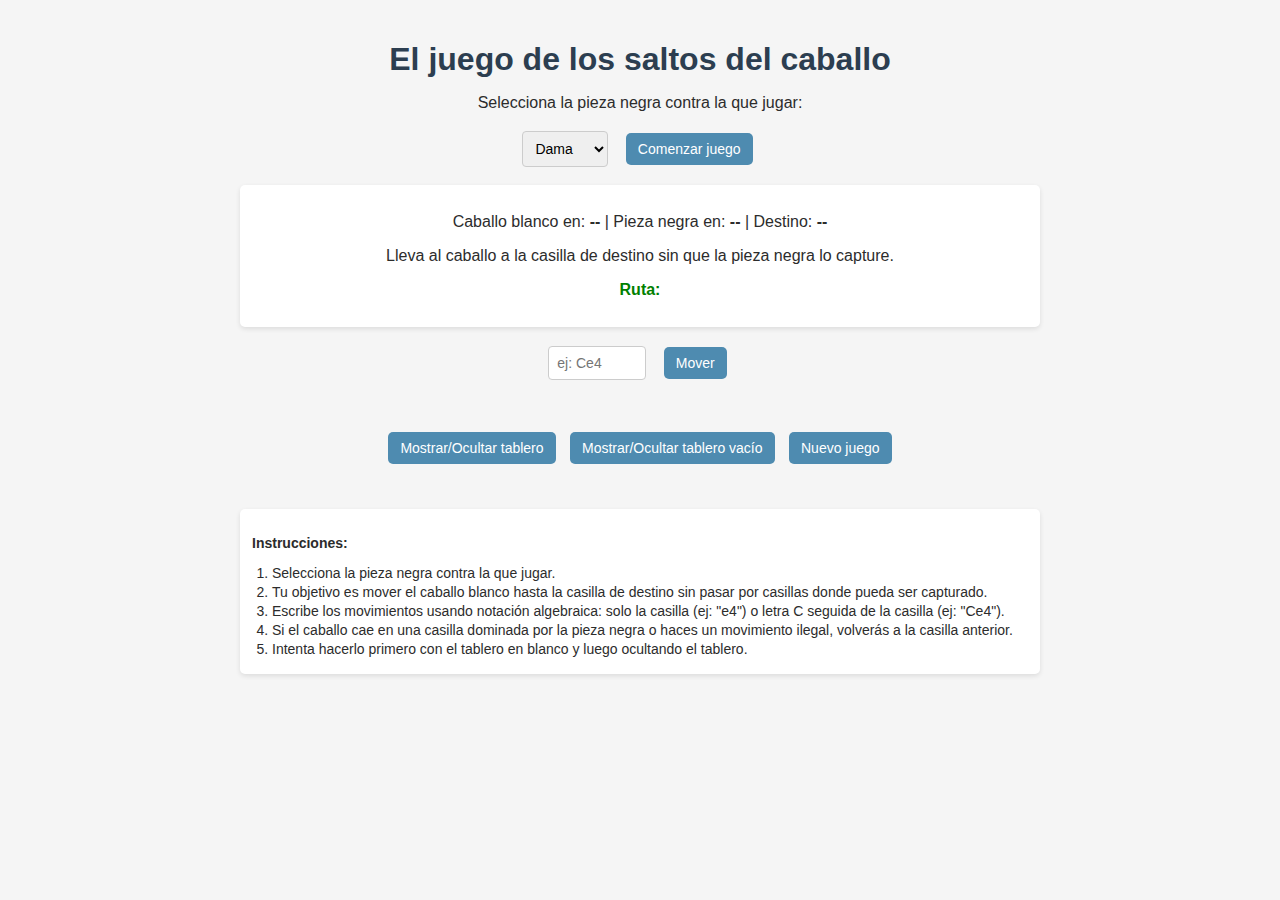
==== Juegodelcaballo.html @ 16022e9e "Create Juegodelcaballo.html" ====
<!DOCTYPE html>
<html lang="es">
<head>
  <meta charset="UTF-8">
  <meta name="viewport" content="width=device-width, initial-scale=1.0">
  <title>El juego de los saltos del caballo</title>
  <style>
      body {
          font-family: 'Noto Sans', Arial, sans-serif;
          max-width: 800px;
          margin: 0 auto;
          padding: 20px;
          text-align: center;
          background-color: #f5f5f5;
          color: #2c2c2c;
      }
      h1 {
          color: #2c3e50;
          margin-bottom: 10px;
      }
      /* Instrucciones al final en 14px */
      .instructions {
          background-color: #fff;
          padding: 12px;
          border-radius: 5px;
          margin-top: 20px;
          text-align: left;
          box-shadow: 0 2px 5px rgba(0,0,0,0.1);
          font-size: 14px;
      }
      .instructions ol, .instructions ul {
          padding-left: 20px;
          margin: 5px 0;
      }
      .instructions li {
          margin-bottom: 3px;
      }
      .board-container {
          margin-top: 20px;
          display: flex;
          flex-direction: column;
          align-items: center;
      }
      /* El tablero estará oculto hasta que se muestre mediante un botón */
      .chessboard, .empty-board {
          display: none;
          border: 2px solid #404040;
          width: 400px;
          height: 400px;
          margin: 20px auto;
          box-shadow: 0 4px 10px rgba(0,0,0,0.2);
          position: relative;
          border-radius: 6px;
      }
      .row {
          display: flex;
          height: 12.5%;
      }
      .cell {
          width: 12.5%;
          display: flex;
          justify-content: center;
          align-items: center;
          position: relative;
      }
      .white {
          background-color: #f0d9b5;
      }
      .black {
          background-color: #b58863;
      }
      /* Estilo para las piezas */
      .piece {
          width: 40px;
          height: 40px;
          object-fit: contain;
          z-index: 2;
      }
      /* Estilo para el banderín */
      .flag-piece {
          width: 40px;
          height: 40px;
          object-fit: contain;
          position: absolute;
          z-index: 3;
          top: 50%;
          left: 50%;
          transform: translate(-50%, -50%);
      }
      .highlight {
          position: relative;
      }
      .highlight::before {
          content: '';
          position: absolute;
          top: 0;
          left: 0;
          right: 0;
          bottom: 0;
          background-color: rgba(155, 199, 0, 0.4);
          z-index: 1;
      }
      .target {
          position: relative;
      }
      .target::before {
          content: '';
          position: absolute;
          top: 0;
          left: 0;
          right: 0;
          bottom: 0;
          background-color: rgba(0, 155, 199, 0.4);
          z-index: 1;
      }
      .game-info {
          margin: 15px 0;
          font-size: 16px;
          background-color: #fff;
          padding: 12px;
          border-radius: 5px;
          box-shadow: 0 2px 5px rgba(0,0,0,0.1);
      }
      .message {
          margin: 12px 0;
          padding: 8px;
          border-radius: 5px;
          font-weight: bold;
      }
      .correct {
          color: #15781B;
      }
      .incorrect {
          color: #C33;
      }
      button {
          padding: 8px 12px;
          margin: 5px;
          border: none;
          border-radius: 5px;
          background-color: #4e8bb0;
          color: white;
          cursor: pointer;
          font-size: 14px;
          transition: background-color 0.2s;
      }
      button:hover {
          background-color: #3a6d8c;
      }
      .move-input {
          padding: 8px;
          font-size: 14px;
          width: 80px;
          margin-right: 8px;
          /* Se permite ingreso en mayúsculas y minúsculas */
          border: 1px solid #ccc;
          border-radius: 4px;
      }
      .input-container {
          margin: 15px 0;
      }
      .select-piece {
          padding: 8px;
          font-size: 14px;
          margin-right: 8px;
          border: 1px solid #ccc;
          border-radius: 4px;
      }
      .rank-label, .file-label {
          position: absolute;
          font-size: 12px;
          color: #666;
      }
      .rank-label {
          left: 2px;
          top: 2px;
      }
      .file-label {
          right: 2px;
          bottom: 2px;
      }
      .board-buttons {
          margin: 10px 0;
      }
  </style>
</head>
<body>
  <h1>El juego de los saltos del caballo</h1>

  <!-- Área de selección y botones (visible desde el inicio) -->
  <div id="pieceSelection">
      <p>Selecciona la pieza negra contra la que jugar:</p>
      <select id="blackPiece" class="select-piece">
          <option value="queen">Dama</option>
          <option value="rook">Torre</option>
          <option value="bishop">Alfil</option>
          <option value="knight">Caballo</option>
          <option value="pawn">Peón</option>
      </select>
      <button id="startGame">Comenzar juego</button>
  </div>

  <!-- Área de juego (información, entrada, botones y tablero) -->
  <div id="gameArea">
      <div class="game-info">
          <p id="positionInfo">
              Caballo blanco en: <strong>--</strong> | 
              Pieza negra en: <strong>--</strong> | 
              Destino: <strong>--</strong>
          </p>
          <p>Lleva al caballo a la casilla de destino sin que la pieza negra lo capture.</p>
          <!-- Ruta de movimientos en verde y negrita -->
          <p id="movePath" style="color: green; font-weight: bold;">Ruta: </p>
      </div>
      
      <div class="input-container">
          <input type="text" id="moveInput" class="move-input" placeholder="ej: Ce4" maxlength="3">
          <button id="makeMove">Mover</button>
      </div>
      
      <div id="message" class="message"></div>
      
      <div class="board-buttons">
          <button id="toggleBoard">Mostrar/Ocultar tablero</button>
          <button id="toggleEmptyBoard">Mostrar/Ocultar tablero vacío</button>
          <button id="newGame">Nuevo juego</button>
      </div>
      
      <div class="board-container">
          <!-- El tablero se crea pero estará oculto inicialmente -->
          <div id="chessboard" class="chessboard"></div>
          <div id="emptyBoard" class="empty-board"></div>
      </div>
  </div>

  <!-- Instrucciones al final -->
  <div class="instructions">
      <p><strong>Instrucciones:</strong></p>
      <ol>
          <li>Selecciona la pieza negra contra la que jugar.</li>
          <li>Tu objetivo es mover el caballo blanco hasta la casilla de destino sin pasar por casillas donde pueda ser capturado.</li>
          <li>Escribe los movimientos usando notación algebraica: solo la casilla (ej: "e4") o letra C seguida de la casilla (ej: "Ce4").</li>
          <li>Si el caballo cae en una casilla dominada por la pieza negra o haces un movimiento ilegal, volverás a la casilla anterior.</li>
          <li>Intenta hacerlo primero con el tablero en blanco y luego ocultando el tablero.</li>
      </ol>
  </div>

  <script>
      // Variables globales
      const files = ['a','b','c','d','e','f','g','h'];
      const ranks = ['8','7','6','5','4','3','2','1'];
      // Inicialmente, las posiciones están vacías (se muestran como "--")
      let knightPosition = "";
      let blackPiecePosition = "";
      let targetPosition = "";
      let previousPosition = "";
      let selectedBlackPiece = "queen";
      let gameStarted = false;
      let route = []; // Para almacenar los movimientos válidos
      
      // Elementos DOM
      const chessboard = document.getElementById("chessboard");
      const emptyBoard = document.getElementById("emptyBoard");
      const moveInput = document.getElementById("moveInput");
      const messageElement = document.getElementById("message");
      const positionInfo = document.getElementById("positionInfo");
      const pieceSelection = document.getElementById("pieceSelection");
      const gameArea = document.getElementById("gameArea");
      const blackPieceSelect = document.getElementById("blackPiece");
      
      // Registrar eventos
      document.getElementById("startGame").addEventListener("click", startGame);
      document.getElementById("makeMove").addEventListener("click", processMove);
      document.getElementById("toggleBoard").addEventListener("click", toggleBoard);
      document.getElementById("toggleEmptyBoard").addEventListener("click", toggleEmptyBoard);
      document.getElementById("newGame").addEventListener("click", startGame);
      moveInput.addEventListener("keypress", function(e) {
          if(e.key === "Enter") {
              processMove();
          }
      });
      
      // URLs de imágenes SVG para las piezas y el banderín
      const pieceImages = {
          whiteKnight: "https://upload.wikimedia.org/wikipedia/commons/7/70/Chess_nlt45.svg",
          blackQueen:  "https://upload.wikimedia.org/wikipedia/commons/4/47/Chess_qdt45.svg",
          blackRook:   "https://upload.wikimedia.org/wikipedia/commons/f/ff/Chess_rdt45.svg",
          blackBishop: "https://upload.wikimedia.org/wikipedia/commons/9/98/Chess_bdt45.svg",
          blackKnight: "https://upload.wikimedia.org/wikipedia/commons/e/ef/Chess_ndt45.svg",
          blackPawn:   "https://upload.wikimedia.org/wikipedia/commons/c/c7/Chess_pdt45.svg",
          flag:        "https://upload.wikimedia.org/wikipedia/commons/thumb/9/99/F1_chequered_flag.svg/640px-F1_chequered_flag.svg.png"
      };
      
      // Función para crear el tablero (estructura de celdas)
      function createChessboard(boardElement) {
          boardElement.innerHTML = "";
          for(let i = 0; i < 8; i++) {
              const row = document.createElement("div");
              row.className = "row";
              for(let j = 0; j < 8; j++) {
                  const cell = document.createElement("div");
                  cell.className = (i+j) % 2 === 0 ? "cell white" : "cell black";
                  cell.id = boardElement === chessboard ? files[j] + ranks[i] : "empty_" + files[j] + ranks[i];
                  
                  // Agregar etiquetas de coordenadas
                  if(i === 7) {
                      const fileLabel = document.createElement("span");
                      fileLabel.className = "file-label";
                      fileLabel.textContent = files[j];
                      cell.appendChild(fileLabel);
                  }
                  if(j === 0) {
                      const rankLabel = document.createElement("span");
                      rankLabel.className = "rank-label";
                      rankLabel.textContent = ranks[i];
                      cell.appendChild(rankLabel);
                  }
                  row.appendChild(cell);
              }
              boardElement.appendChild(row);
          }
      }
      
      // Crear el tablero vacío al cargar la página (pero permanece oculto)
      createChessboard(chessboard);
      createChessboard(emptyBoard);
      
      // Función para iniciar el juego (definir posiciones y actualizar)
      function startGame() {
          selectedBlackPiece = blackPieceSelect.value;
          gameStarted = true;
          // Asignar posiciones aleatorias para el caballo, la pieza negra y el destino
          knightPosition = getRandomPosition();
          do {
              blackPiecePosition = getRandomPosition();
          } while(blackPiecePosition === knightPosition);
          do {
              targetPosition = getRandomPosition();
          } while(
              targetPosition === knightPosition ||
              targetPosition === blackPiecePosition
          );
          previousPosition = knightPosition;
          route = [];
          updateMovePath();
          updateBoard();
          updatePositionInfo();
          messageElement.textContent = "";
          messageElement.className = "message";
          moveInput.focus();
          moveInput.value = "";
          moveInput.disabled = false;
          document.getElementById("makeMove").disabled = false;
      }
      
      function getRandomPosition() {
          const file = files[Math.floor(Math.random()*8)];
          const rank = ranks[Math.floor(Math.random()*8)];
          return file + rank;
      }
      
      // Actualizar el tablero (colocar piezas solo si se han definido)
      function updateBoard() {
          // Limpiar piezas y marcas
          document.querySelectorAll(".piece, .flag-piece").forEach(el => el.remove());
          document.querySelectorAll(".cell").forEach(c => {
              c.classList.remove("highlight");
              c.classList.remove("target");
          });
          
          if(knightPosition !== "") {
              const knightCell = document.getElementById(knightPosition);
              if(knightCell) {
                  const knight = document.createElement("img");
                  knight.className = "piece";
                  knight.src = pieceImages.whiteKnight;
                  knight.alt = "Caballo blanco";
                  knightCell.appendChild(knight);
                  knightCell.classList.add("highlight");
              }
          }
          if(blackPiecePosition !== "") {
              const blackPieceCell = document.getElementById(blackPiecePosition);
              if(blackPieceCell) {
                  const blackPiece = document.createElement("img");
                  blackPiece.className = "piece";
                  switch(selectedBlackPiece) {
                      case "queen":
                          blackPiece.src = pieceImages.blackQueen;
                          blackPiece.alt = "Dama negra";
                          break;
                      case "rook":
                          blackPiece.src = pieceImages.blackRook;
                          blackPiece.alt = "Torre negra";
                          break;
                      case "bishop":
                          blackPiece.src = pieceImages.blackBishop;
                          blackPiece.alt = "Alfil negro";
                          break;
                      case "knight":
                          blackPiece.src = pieceImages.blackKnight;
                          blackPiece.alt = "Caballo negro";
                          break;
                      case "pawn":
                          blackPiece.src = pieceImages.blackPawn;
                          blackPiece.alt = "Peón negro";
                          break;
                  }
                  blackPieceCell.appendChild(blackPiece);
              }
          }
          if(targetPosition !== "") {
              const targetCell = document.getElementById(targetPosition);
              if(targetCell) {
                  targetCell.classList.add("target");
                  const flag = document.createElement("img");
                  flag.className = "flag-piece";
                  flag.src = pieceImages.flag;
                  flag.alt = "X";
                  targetCell.appendChild(flag);
              }
          }
      }
      
      // Actualizar la información de posiciones (mostrando "--" si no están definidas)
      function updatePositionInfo() {
          const knightDisplay = knightPosition !== "" ? knightPosition : "--";
          const blackDisplay = blackPiecePosition !== "" ? blackPiecePosition : "--";
          const targetDisplay = targetPosition !== "" ? targetPosition : "--";
          let pieceName;
          switch(selectedBlackPiece) {
              case "queen": pieceName = "Dama"; break;
              case "rook": pieceName = "Torre"; break;
              case "bishop": pieceName = "Alfil"; break;
              case "knight": pieceName = "Caballo"; break;
              case "pawn": pieceName = "Peón"; break;
          }
          positionInfo.innerHTML = `
              Caballo blanco en: <strong>${knightDisplay}</strong> | 
              ${pieceName} negro en: <strong>${blackDisplay}</strong> | 
              Destino: <strong>${targetDisplay}</strong>
          `;
      }
      
      // Actualizar la visualización de la ruta (movimientos válidos)
      function updateMovePath() {
          document.getElementById("movePath").innerHTML = "Ruta: " + route.join(" ");
      }
      
      // Procesar el movimiento ingresado (manteniendo el valor original para la ruta)
      function processMove() {
          if(!gameStarted) return;
          let moveRaw = moveInput.value.trim();
          let move = moveRaw.toLowerCase();
          moveInput.value = "";
          if(move.length === 3 && move[0] === "c") {
              move = move.substring(1);
          }
          if(!isValidSquare(move)) {
              showMessage("Formato incorrecto. Usa notación algebraica (ej: e4 o Ce4).", false);
              return;
          }
          if(!isValidKnightMove(knightPosition, move)) {
              showMessage(`Movimiento ilegal. Vuelves a la casilla ${knightPosition || "--"}.`, false);
              return;
          }
          previousPosition = knightPosition;
          knightPosition = move;
          // Agregar el movimiento válido a la ruta (manteniendo el formato ingresado)
          route.push(moveRaw);
          updateMovePath();
          if(isSquareAttacked(knightPosition)) {
              showMessage(`Caballo cazado por ${getBlackPieceName()}. Vuelves a la casilla ${previousPosition}.`, false);
              knightPosition = previousPosition;
              updateBoard();
              return;
          }
          updateBoard();
          if(knightPosition === targetPosition) {
              showMessage("¡Estupendo! ¡Has llegado a tu destino!", true);
              moveInput.disabled = true;
              document.getElementById("makeMove").disabled = true;
              updatePositionInfo();
              return;
          }
          showMessage("Correcto", true);
          moveInput.focus();
          updatePositionInfo();
      }
      
      function showMessage(text, isCorrect) {
          messageElement.textContent = text;
          messageElement.className = isCorrect ? "message correct" : "message incorrect";
      }
      
      function isValidSquare(square) {
          if(square.length !== 2) return false;
          const file = square.charAt(0);
          const rank = square.charAt(1);
          return files.includes(file) && ranks.includes(rank);
      }
      
      function isValidKnightMove(from, to) {
          if(from === to) return false;
          const fromFile = files.indexOf(from.charAt(0));
          const fromRank = ranks.indexOf(from.charAt(1));
          const toFile = files.indexOf(to.charAt(0));
          const toRank = ranks.indexOf(to.charAt(1));
          const fileDiff = Math.abs(fromFile - toFile);
          const rankDiff = Math.abs(fromRank - toRank);
          return (fileDiff === 1 && rankDiff === 2) || (fileDiff === 2 && rankDiff === 1);
      }
      
      function isSquareAttacked(square) {
          if(square === blackPiecePosition) return true;
          const squareFile = files.indexOf(square.charAt(0));
          const squareRank = ranks.indexOf(square.charAt(1));
          const pieceFile = files.indexOf(blackPiecePosition.charAt(0));
          const pieceRank = ranks.indexOf(blackPiecePosition.charAt(1));
          const fileDiff = Math.abs(squareFile - pieceFile);
          const rankDiff = Math.abs(squareRank - pieceRank);
          switch(selectedBlackPiece) {
              case "queen":
                  return fileDiff === 0 || rankDiff === 0 || fileDiff === rankDiff;
              case "rook":
                  return fileDiff === 0 || rankDiff === 0;
              case "bishop":
                  return fileDiff === rankDiff;
              case "knight":
                  return (fileDiff === 1 && rankDiff === 2) || (fileDiff === 2 && rankDiff === 1);
              case "pawn":
                  return fileDiff === 1 && (pieceRank - squareRank) === -1;
          }
          return false;
      }
      
      function toggleBoard() {
          // Alterna la visualización del tablero (chessboard)
          chessboard.style.display = chessboard.style.display === "none" ? "block" : "none";
          if(chessboard.style.display === "block") {
              // Si se muestra el tablero, se oculta el tablero vacío
              emptyBoard.style.display = "none";
          }
      }
      
      function toggleEmptyBoard() {
          // Alterna la visualización del tablero vacío
          emptyBoard.style.display = emptyBoard.style.display === "none" ? "block" : "none";
          if(emptyBoard.style.display === "block") {
              chessboard.style.display = "none";
          }
      }
      
      function getBlackPieceName() {
          switch(selectedBlackPiece) {
              case "queen": return "la Dama";
              case "rook": return "la Torre";
              case "bishop": return "el Alfil";
              case "knight": return "el Caballo";
              case "pawn": return "el Peón";
          }
      }
  </script>
</body>
</html>
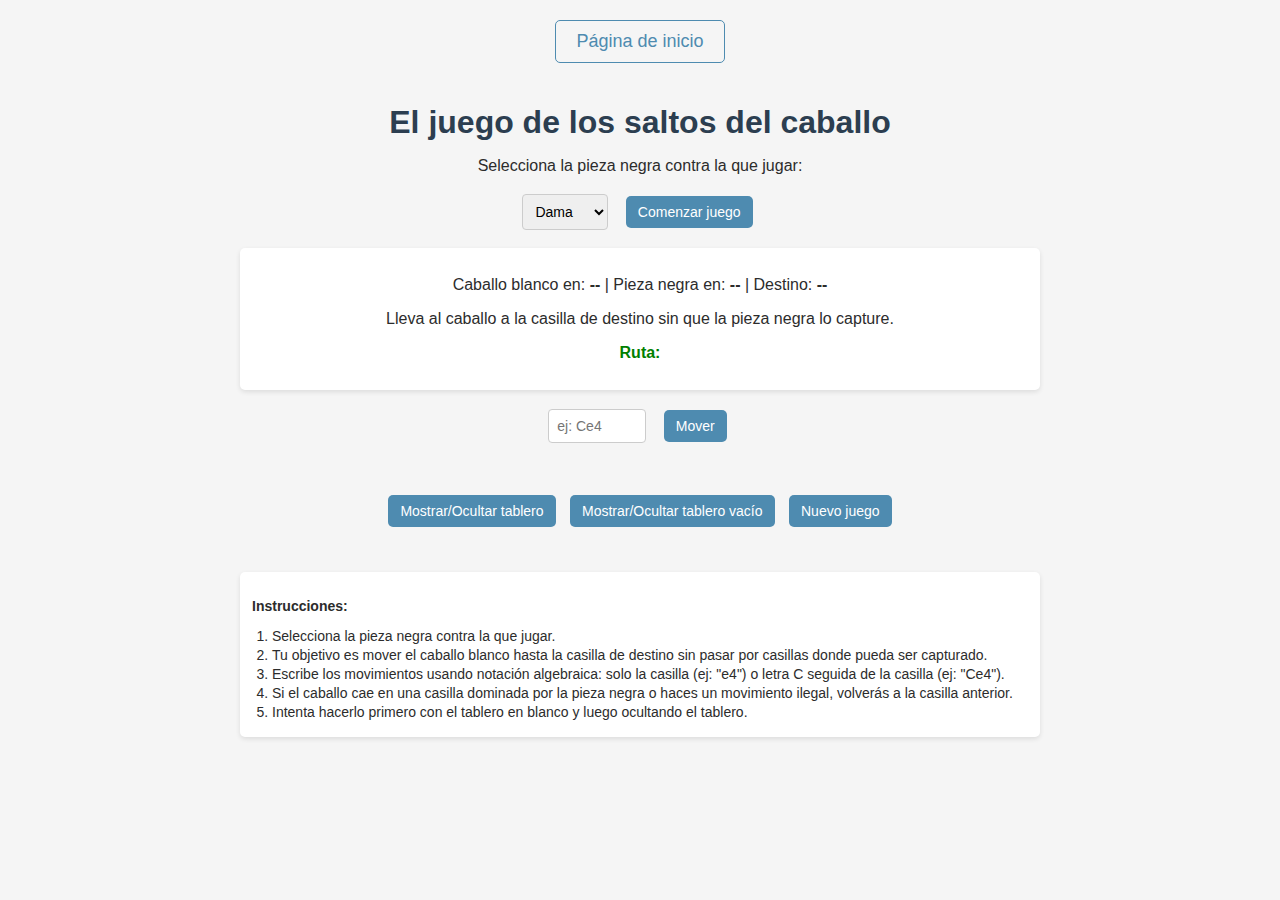
==== commit 5d68d360: "Update Juegodelcaballo.html" ====
--- a/Juegodelcaballo.html
+++ b/Juegodelcaballo.html
@@ -18,6 +18,22 @@
           color: #2c3e50;
           margin-bottom: 10px;
       }
+      /* Botón de Página de inicio */
+      .home-button {
+          display: inline-block;
+          font-size: 18px;
+          color: #4e8bb0;
+          text-decoration: none;
+          border: 1px solid #4e8bb0;
+          padding: 10px 20px;
+          border-radius: 5px;
+          transition: background-color 0.2s, color 0.2s;
+          margin-bottom: 20px;
+      }
+      .home-button:hover {
+          background-color: #4e8bb0;
+          color: #fff;
+      }
       /* Instrucciones al final en 14px */
       .instructions {
           background-color: #fff;
@@ -41,7 +57,7 @@
           flex-direction: column;
           align-items: center;
       }
-      /* El tablero estará oculto hasta que se muestre mediante un botón */
+      /* El tablero estará oculto inicialmente */
       .chessboard, .empty-board {
           display: none;
           border: 2px solid #404040;
@@ -152,7 +168,6 @@
           font-size: 14px;
           width: 80px;
           margin-right: 8px;
-          /* Se permite ingreso en mayúsculas y minúsculas */
           border: 1px solid #ccc;
           border-radius: 4px;
       }
@@ -185,9 +200,12 @@
   </style>
 </head>
 <body>
+  <!-- Botón de Página de inicio -->
+  <a class="home-button" href="index.html">Página de inicio</a>
+  
   <h1>El juego de los saltos del caballo</h1>
 
-  <!-- Área de selección y botones (visible desde el inicio) -->
+  <!-- Área de selección y botones -->
   <div id="pieceSelection">
       <p>Selecciona la pieza negra contra la que jugar:</p>
       <select id="blackPiece" class="select-piece">
@@ -249,14 +267,13 @@
       // Variables globales
       const files = ['a','b','c','d','e','f','g','h'];
       const ranks = ['8','7','6','5','4','3','2','1'];
-      // Inicialmente, las posiciones están vacías (se muestran como "--")
       let knightPosition = "";
       let blackPiecePosition = "";
       let targetPosition = "";
       let previousPosition = "";
       let selectedBlackPiece = "queen";
       let gameStarted = false;
-      let route = []; // Para almacenar los movimientos válidos
+      let route = []; // Movimientos válidos
       
       // Elementos DOM
       const chessboard = document.getElementById("chessboard");
@@ -329,7 +346,6 @@
       function startGame() {
           selectedBlackPiece = blackPieceSelect.value;
           gameStarted = true;
-          // Asignar posiciones aleatorias para el caballo, la pieza negra y el destino
           knightPosition = getRandomPosition();
           do {
               blackPiecePosition = getRandomPosition();
@@ -535,19 +551,23 @@
       }
       
       function toggleBoard() {
-          // Alterna la visualización del tablero (chessboard)
-          chessboard.style.display = chessboard.style.display === "none" ? "block" : "none";
-          if(chessboard.style.display === "block") {
-              // Si se muestra el tablero, se oculta el tablero vacío
+          // Usamos getComputedStyle para obtener el valor real de display
+          const current = window.getComputedStyle(chessboard).display;
+          if(current === "none") {
+              chessboard.style.display = "block";
               emptyBoard.style.display = "none";
+          } else {
+              chessboard.style.display = "none";
           }
       }
       
       function toggleEmptyBoard() {
-          // Alterna la visualización del tablero vacío
-          emptyBoard.style.display = emptyBoard.style.display === "none" ? "block" : "none";
-          if(emptyBoard.style.display === "block") {
+          const current = window.getComputedStyle(emptyBoard).display;
+          if(current === "none") {
+              emptyBoard.style.display = "block";
               chessboard.style.display = "none";
+          } else {
+              emptyBoard.style.display = "none";
           }
       }
       
